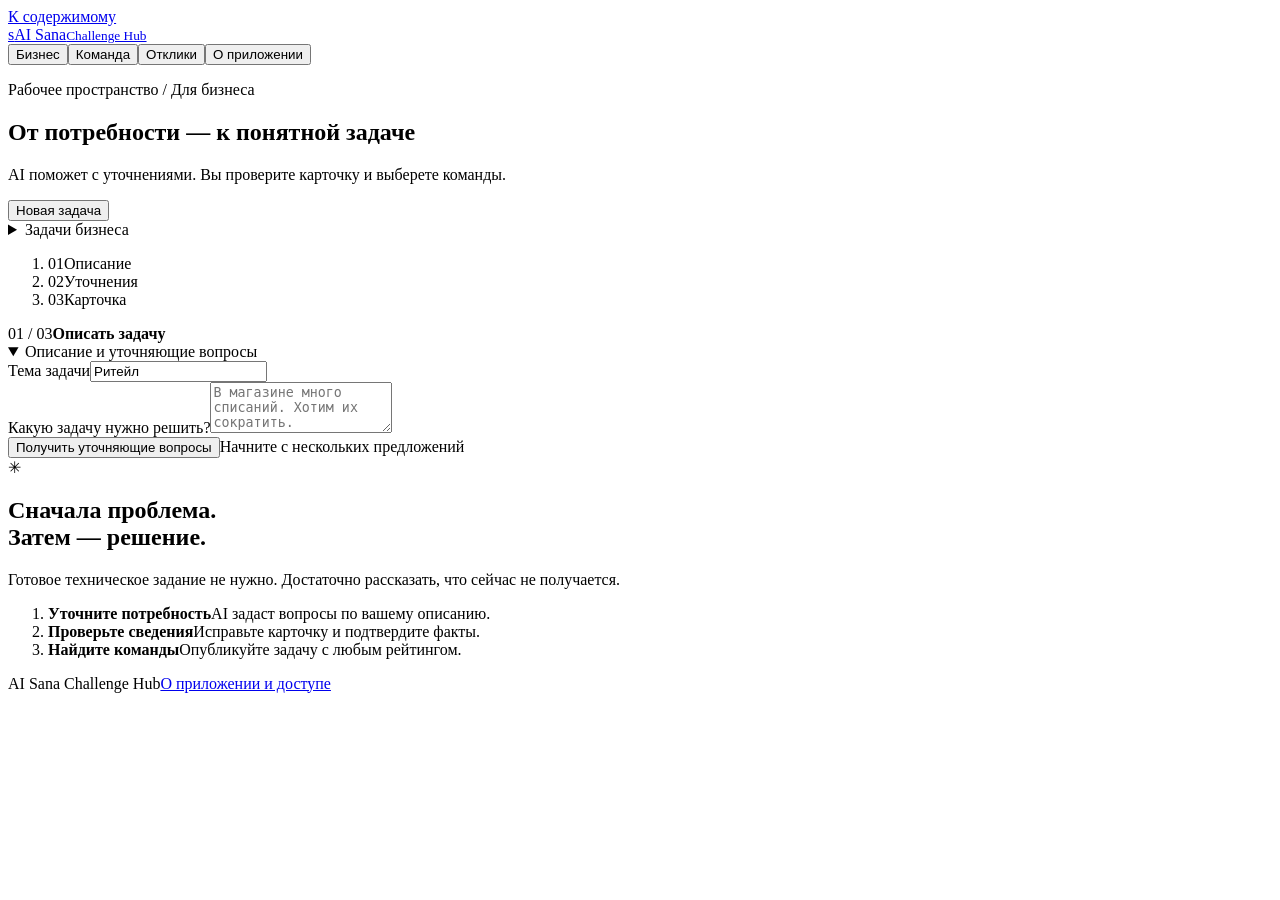
==== web/index.html @ e0fbf1f9 "Restore project directory layout and missing modules" ====
<!doctype html>
<html lang="ru">
<head>
  <meta charset="utf-8"><meta name="viewport" content="width=device-width, initial-scale=1">
  <title>AI Sana Challenge Hub</title>
  <link rel="stylesheet" href="/static/style.css">
  <script defer src="/static/app.js"></script>
</head>
<body>
  <a class="skip-link" href="#main">К содержимому</a>
  <header><div class="shell top"><a class="brand" href="#main"><span class="brand-symbol" aria-hidden="true">s</span><span class="brand-name">AI Sana<small>Challenge Hub</small></span></a><nav aria-label="Разделы"><button type="button" data-view="create" data-role="business" class="selected">Бизнес</button><button type="button" data-view="catalog" data-role="team">Команда</button><button type="button" data-view="business">Отклики</button><button type="button" data-view="about">О приложении</button></nav></div></header>
  <main id="main" class="shell" tabindex="-1">
    <p id="notice" role="status" aria-live="polite"></p>
    <section id="create" class="view">
      <div class="intro"><div><span class="eyebrow">Рабочее пространство / Для бизнеса</span><h1>От потребности — к понятной задаче</h1><p>AI поможет с уточнениями. Вы проверите карточку и выберете команды.</p></div><button type="button" id="new-task" class="secondary">Новая задача</button></div>
      <details id="saved-tasks" class="saved-tasks"><summary>Задачи бизнеса <span id="saved-count" class="count"></span></summary><div class="saved-content"><div class="line"><p class="hint">Сохранённые черновики и опубликованные задачи в общем доступе.</p><button type="button" id="refresh-business-tasks" class="secondary">Обновить список</button></div><div id="business-task-list" class="saved-task-list" aria-live="polite"></div></div></details>
      <div class="workspace-heading">
        <ol class="step-track" aria-label="Этапы подготовки задачи"><li aria-current="step"><span>01</span>Описание</li><li><span>02</span>Уточнения</li><li><span>03</span>Карточка</li></ol>
        <div class="stage" aria-live="polite"><span id="stage-number">01 / 03</span><b id="stage-text">Описать задачу</b></div>
      </div>
      <div class="source-layout">
        <details id="source" class="panel source" open><summary>Описание и уточняющие вопросы</summary><div class="source-content">
          <div id="topic-home"><div id="topic-control"><label for="topic">Тема задачи</label><input id="topic" maxlength="80" value="Ритейл"></div></div>
          <label for="draft">Какую задачу нужно решить?</label><textarea id="draft" rows="3" maxlength="6000" placeholder="В магазине много списаний. Хотим их сократить."></textarea><div class="source-action"><button type="button" id="ask" class="primary">Получить уточняющие вопросы</button><span class="hint">Начните с нескольких предложений</span></div><div id="questions" hidden><h2 tabindex="-1">Уточняющие вопросы</h2><p class="hint">Ответьте на то, что уже знаете. Неизвестные сведения можно дополнить позже.</p><div id="question-list"></div><button type="button" id="generate" class="primary">Составить карточку</button></div></div></details>
        <aside class="source-guide" aria-label="Как подготовить задачу"><span class="guide-symbol" aria-hidden="true">✳</span><h2>Сначала проблема.<br> Затем — решение.</h2><p>Готовое техническое задание не нужно. Достаточно рассказать, что сейчас не получается.</p><ol><li><strong>Уточните потребность</strong><span>AI задаст вопросы по вашему описанию.</span></li><li><strong>Проверьте сведения</strong><span>Исправьте карточку и подтвердите факты.</span></li><li><strong>Найдите команды</strong><span>Опубликуйте задачу с любым рейтингом.</span></li></ol></aside>
      </div>
      <section id="editor" class="editor" hidden aria-labelledby="editor-title"><div class="editor-heading"><div><span id="editor-kind" class="eyebrow">Новая карточка от AI</span><h2 id="editor-title" tabindex="-1">Проверьте карточку</h2><p>Отредактируйте текст и подтвердите известные вам сведения.</p></div><span id="task-state" class="tag">Статус: не сохранено</span></div>
        <div class="editor-layout"><div class="panel editor-fields"><div id="editor-topic"></div><div id="card-fields"></div></div>
          <aside class="panel side" aria-label="Рейтинг и действия"><h2>Готовность</h2><strong class="score"><span id="score">—</span><small> / 100</small></strong><div class="meter" role="progressbar" aria-label="Рейтинг готовности" aria-valuemin="0" aria-valuemax="100"><i id="score-fill"></i></div><p id="level">Готовность появится после сохранения</p><p id="score-note" class="score-note" hidden></p><p id="unsaved" class="unsaved" role="status" hidden></p><div class="actions editor-actions"><button type="button" id="save" class="primary">Сохранить и пересчитать рейтинг</button><button type="button" id="publish" class="secondary">Опубликовать в каталоге</button></div><p id="publication-hint" class="hint">Публикация доступна при любом рейтинге.</p><button type="button" id="next-edit" class="next-edit" hidden></button><details class="score-details"><summary>9 частей рейтинга</summary><ul id="breakdown" class="score-breakdown"></ul></details><details class="score-details" open><summary>Что повысит рейтинг</summary><ul id="missing"></ul></details></aside>
        </div>
      </section>
    </section>
    <section id="catalog" class="view" hidden><div class="intro catalog-intro"><div><span class="eyebrow">Открытый каталог / Для команд</span><h1>Найдите задачу,<br> которой нужны вы</h1><p>Изучите потребность бизнеса и предложите свой подход.<br> Низкий рейтинг тоже открыт для вашего решения.</p></div><div class="catalog-total"><strong id="catalog-count">—</strong><span>найдено в каталоге</span></div></div><div class="panel filters"><label>Тема <select id="topic-filter"><option value="">Все темы</option></select></label><label>Готовность <select id="level-filter"><option value="">Любая</option><option value="draft">Начальная 0–39</option><option value="working">Рабочая 40–69</option><option value="ready">Готовая 70–89</option><option value="priority">Приоритетная 90–100</option></select></label><button type="button" id="refresh" class="secondary">Обновить</button></div><div class="catalog-caption"><h2>Задачи бизнеса</h2><span>По рейтингу готовности</span></div><div id="task-list" class="cards"></div><section id="task-detail" class="panel" hidden tabindex="-1"></section></section>
    <section id="business" class="view" hidden><div class="intro"><div><span class="eyebrow">Решение за бизнесом</span><h1>Предложения команд</h1><p>Выбор независим: можно выбрать несколько команд. Баллы начисляются только после подтверждения этапа.</p></div></div><div class="proposal-selector"><label>Задача <select id="business-task"></select></label></div><div id="proposal-list"></div></section>
    <section id="about" class="view" hidden><div class="intro"><div><span class="eyebrow">О приложении</span><h1>AI Sana Challenge Hub</h1><p>Сервис помогает бизнесу уточнять задачи, а студенческим командам — предлагать решения.</p></div></div><div class="panel about-copy"><h2>Общий доступ</h2><p>Приложение работает в демонстрационном режиме без авторизации. Разделы «Бизнес» и «Команда» переключают сценарий работы; все сохранённые задачи и отклики доступны участникам общего списка.</p><h2>Примеры и AI</h2><p>Начальные задачи, команды и предложения — синтетические примеры для показа. AI создаёт редактируемый черновик: бизнес проверяет сведения и подтверждает их вручную. Рейтинг отражает заполненность карточки и не доказывает достоверность данных.</p></div></section>
  </main>
  <footer class="shell"><span>AI Sana Challenge Hub</span><a href="#about" id="about-link">О приложении и доступе</a></footer>
</body>
</html>
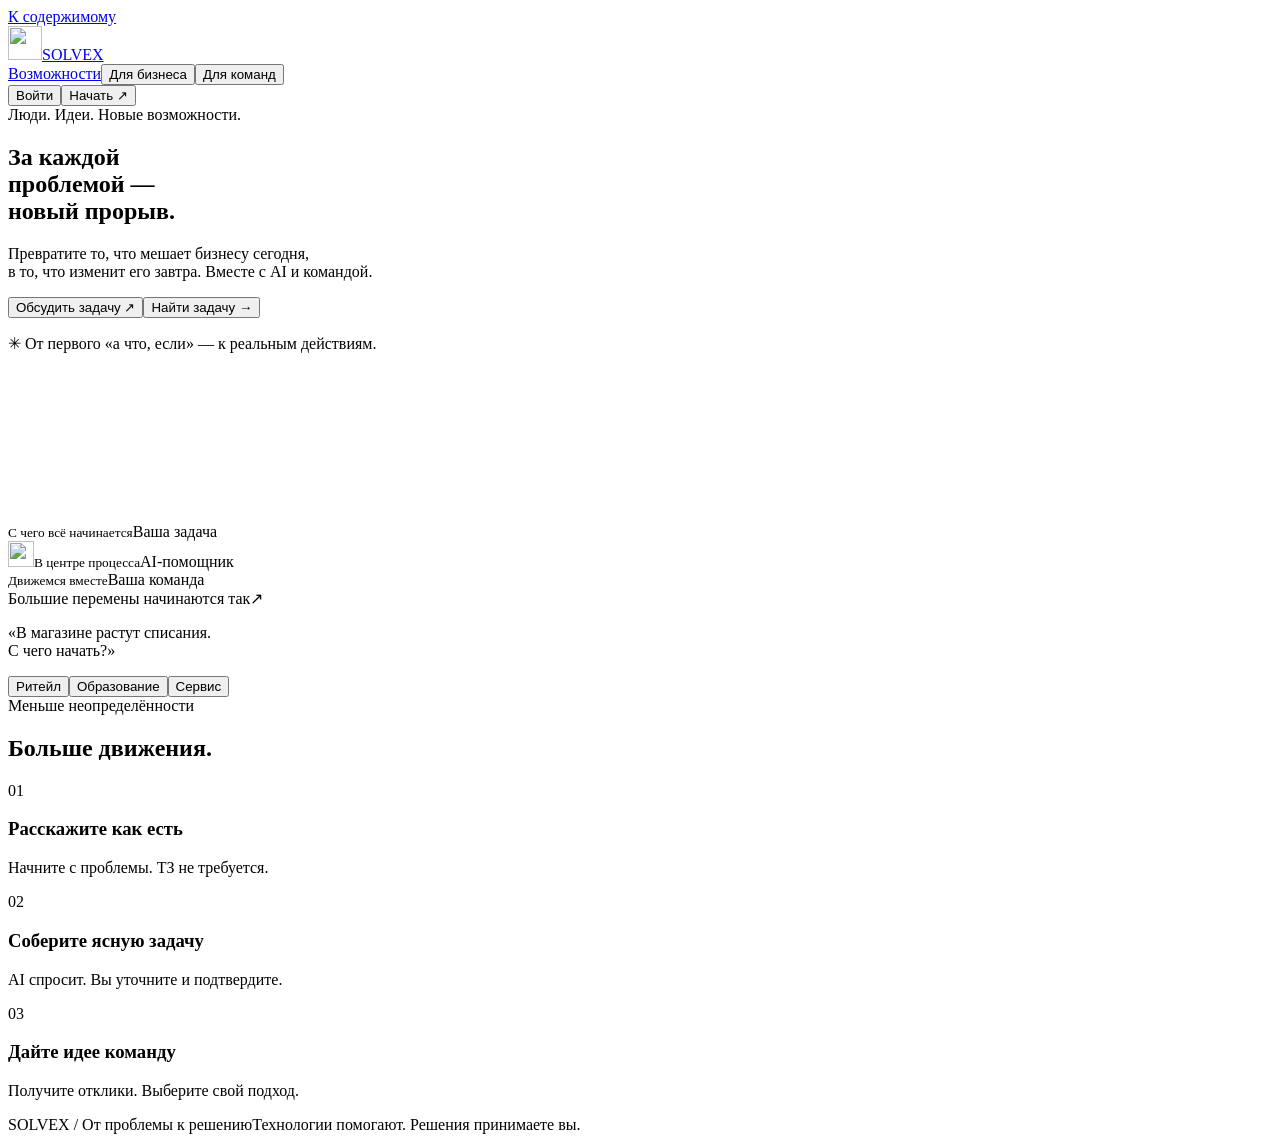
==== commit 992dea27: "Build SOLVEX landing and authenticated workspace flow" ====
--- a/web/index.html
+++ b/web/index.html
@@ -2,38 +2,45 @@
 <html lang="ru">
 <head>
   <meta charset="utf-8"><meta name="viewport" content="width=device-width, initial-scale=1">
-  <title>AI Sana Challenge Hub</title>
-  <link rel="stylesheet" href="/static/style.css">
-  <script defer src="/static/app.js"></script>
+  <meta name="theme-color" content="#070a12">
+  <meta name="description" content="SOLVEX помогает превратить бизнес-проблему в понятную задачу и найти команду для её решения.">
+  <title>SOLVEX — от проблемы к решению</title>
+  <link rel="icon" href="/static/assets/mark.svg" type="image/svg+xml">
+  <link rel="stylesheet" href="/static/product.css">
+  <script defer src="/static/auth.js"></script>
+  <script defer src="/static/landing.js"></script>
 </head>
-<body>
+<body class="landing">
   <a class="skip-link" href="#main">К содержимому</a>
-  <header><div class="shell top"><a class="brand" href="#main"><span class="brand-symbol" aria-hidden="true">s</span><span class="brand-name">AI Sana<small>Challenge Hub</small></span></a><nav aria-label="Разделы"><button type="button" data-view="create" data-role="business" class="selected">Бизнес</button><button type="button" data-view="catalog" data-role="team">Команда</button><button type="button" data-view="business">Отклики</button><button type="button" data-view="about">О приложении</button></nav></div></header>
-  <main id="main" class="shell" tabindex="-1">
-    <p id="notice" role="status" aria-live="polite"></p>
-    <section id="create" class="view">
-      <div class="intro"><div><span class="eyebrow">Рабочее пространство / Для бизнеса</span><h1>От потребности — к понятной задаче</h1><p>AI поможет с уточнениями. Вы проверите карточку и выберете команды.</p></div><button type="button" id="new-task" class="secondary">Новая задача</button></div>
-      <details id="saved-tasks" class="saved-tasks"><summary>Задачи бизнеса <span id="saved-count" class="count"></span></summary><div class="saved-content"><div class="line"><p class="hint">Сохранённые черновики и опубликованные задачи в общем доступе.</p><button type="button" id="refresh-business-tasks" class="secondary">Обновить список</button></div><div id="business-task-list" class="saved-task-list" aria-live="polite"></div></div></details>
-      <div class="workspace-heading">
-        <ol class="step-track" aria-label="Этапы подготовки задачи"><li aria-current="step"><span>01</span>Описание</li><li><span>02</span>Уточнения</li><li><span>03</span>Карточка</li></ol>
-        <div class="stage" aria-live="polite"><span id="stage-number">01 / 03</span><b id="stage-text">Описать задачу</b></div>
+  <header class="landing-header wrap">
+    <a class="solvex-brand" href="/" aria-label="SOLVEX — главная"><img src="/static/assets/mark.svg" width="34" height="34" alt=""><span>SOLVEX</span></a>
+    <nav class="landing-nav" aria-label="Главная навигация"><a href="#possibilities">Возможности</a><button type="button" data-auth="register" data-role="BUSINESS">Для бизнеса</button><button type="button" data-auth="register" data-role="TEAM">Для команд</button></nav>
+    <div class="header-actions"><button class="text-button" type="button" data-auth="login">Войти</button><button class="button primary small" type="button" data-auth="register">Начать <span aria-hidden="true">↗</span></button><a class="button primary" id="return-to-app" href="/app" hidden>В кабинет <span aria-hidden="true">↗</span></a></div>
+  </header>
+  <main id="main" tabindex="-1" class="wrap">
+    <section class="hero" aria-labelledby="hero-title">
+      <div class="hero-copy">
+        <div class="hero-kicker"><span class="live-dot" aria-hidden="true"></span>Люди. Идеи. Новые возможности.</div>
+        <h1 id="hero-title">За каждой<br>проблемой —<br><span>новый прорыв.</span></h1>
+        <p class="hero-subtitle">Превратите то, что мешает бизнесу сегодня,<br class="desktop-break"> в то, что изменит его завтра. Вместе с AI и командой.</p>
+        <div class="hero-actions"><button type="button" class="button primary" data-auth="register" data-role="BUSINESS">Обсудить задачу <span aria-hidden="true">↗</span></button><button type="button" class="button secondary" data-auth="register" data-role="TEAM">Найти задачу <span aria-hidden="true">→</span></button></div>
+        <p class="hero-footnote"><span aria-hidden="true">✳</span> От первого «а что, если» — к реальным действиям.</p>
       </div>
-      <div class="source-layout">
-        <details id="source" class="panel source" open><summary>Описание и уточняющие вопросы</summary><div class="source-content">
-          <div id="topic-home"><div id="topic-control"><label for="topic">Тема задачи</label><input id="topic" maxlength="80" value="Ритейл"></div></div>
-          <label for="draft">Какую задачу нужно решить?</label><textarea id="draft" rows="3" maxlength="6000" placeholder="В магазине много списаний. Хотим их сократить."></textarea><div class="source-action"><button type="button" id="ask" class="primary">Получить уточняющие вопросы</button><span class="hint">Начните с нескольких предложений</span></div><div id="questions" hidden><h2 tabindex="-1">Уточняющие вопросы</h2><p class="hint">Ответьте на то, что уже знаете. Неизвестные сведения можно дополнить позже.</p><div id="question-list"></div><button type="button" id="generate" class="primary">Составить карточку</button></div></div></details>
-        <aside class="source-guide" aria-label="Как подготовить задачу"><span class="guide-symbol" aria-hidden="true">✳</span><h2>Сначала проблема.<br> Затем — решение.</h2><p>Готовое техническое задание не нужно. Достаточно рассказать, что сейчас не получается.</p><ol><li><strong>Уточните потребность</strong><span>AI задаст вопросы по вашему описанию.</span></li><li><strong>Проверьте сведения</strong><span>Исправьте карточку и подтвердите факты.</span></li><li><strong>Найдите команды</strong><span>Опубликуйте задачу с любым рейтингом.</span></li></ol></aside>
+      <div class="hero-visual" aria-label="Задача, AI и команда соединяются в решение">
+        <div class="orb-halo" aria-hidden="true"></div><canvas id="connection-orb" aria-hidden="true"></canvas>
+        <div class="orbit-label label-problem"><span class="node-dot violet"></span><span><small>С чего всё начинается</small>Ваша задача</span></div>
+        <div class="orbit-label label-agent"><img src="/static/assets/mark.svg" width="26" height="26" alt=""><span><small>В центре процесса</small>AI-помощник</span></div>
+        <div class="orbit-label label-team"><span class="node-dot cyan"></span><span><small>Движемся вместе</small>Ваша команда</span></div>
+        <div class="scenario-card"><div class="scenario-top"><span>Большие перемены начинаются так</span><span aria-hidden="true">↗</span></div><p id="scenario-text">«В магазине растут списания.<br>С чего начать?»</p><div class="scenario-tabs" aria-label="Примеры задач"><button type="button" aria-pressed="true" data-scenario="retail">Ритейл</button><button type="button" aria-pressed="false" data-scenario="education">Образование</button><button type="button" aria-pressed="false" data-scenario="service">Сервис</button></div></div>
       </div>
-      <section id="editor" class="editor" hidden aria-labelledby="editor-title"><div class="editor-heading"><div><span id="editor-kind" class="eyebrow">Новая карточка от AI</span><h2 id="editor-title" tabindex="-1">Проверьте карточку</h2><p>Отредактируйте текст и подтвердите известные вам сведения.</p></div><span id="task-state" class="tag">Статус: не сохранено</span></div>
-        <div class="editor-layout"><div class="panel editor-fields"><div id="editor-topic"></div><div id="card-fields"></div></div>
-          <aside class="panel side" aria-label="Рейтинг и действия"><h2>Готовность</h2><strong class="score"><span id="score">—</span><small> / 100</small></strong><div class="meter" role="progressbar" aria-label="Рейтинг готовности" aria-valuemin="0" aria-valuemax="100"><i id="score-fill"></i></div><p id="level">Готовность появится после сохранения</p><p id="score-note" class="score-note" hidden></p><p id="unsaved" class="unsaved" role="status" hidden></p><div class="actions editor-actions"><button type="button" id="save" class="primary">Сохранить и пересчитать рейтинг</button><button type="button" id="publish" class="secondary">Опубликовать в каталоге</button></div><p id="publication-hint" class="hint">Публикация доступна при любом рейтинге.</p><button type="button" id="next-edit" class="next-edit" hidden></button><details class="score-details"><summary>9 частей рейтинга</summary><ul id="breakdown" class="score-breakdown"></ul></details><details class="score-details" open><summary>Что повысит рейтинг</summary><ul id="missing"></ul></details></aside>
-        </div>
-      </section>
     </section>
-    <section id="catalog" class="view" hidden><div class="intro catalog-intro"><div><span class="eyebrow">Открытый каталог / Для команд</span><h1>Найдите задачу,<br> которой нужны вы</h1><p>Изучите потребность бизнеса и предложите свой подход.<br> Низкий рейтинг тоже открыт для вашего решения.</p></div><div class="catalog-total"><strong id="catalog-count">—</strong><span>найдено в каталоге</span></div></div><div class="panel filters"><label>Тема <select id="topic-filter"><option value="">Все темы</option></select></label><label>Готовность <select id="level-filter"><option value="">Любая</option><option value="draft">Начальная 0–39</option><option value="working">Рабочая 40–69</option><option value="ready">Готовая 70–89</option><option value="priority">Приоритетная 90–100</option></select></label><button type="button" id="refresh" class="secondary">Обновить</button></div><div class="catalog-caption"><h2>Задачи бизнеса</h2><span>По рейтингу готовности</span></div><div id="task-list" class="cards"></div><section id="task-detail" class="panel" hidden tabindex="-1"></section></section>
-    <section id="business" class="view" hidden><div class="intro"><div><span class="eyebrow">Решение за бизнесом</span><h1>Предложения команд</h1><p>Выбор независим: можно выбрать несколько команд. Баллы начисляются только после подтверждения этапа.</p></div></div><div class="proposal-selector"><label>Задача <select id="business-task"></select></label></div><div id="proposal-list"></div></section>
-    <section id="about" class="view" hidden><div class="intro"><div><span class="eyebrow">О приложении</span><h1>AI Sana Challenge Hub</h1><p>Сервис помогает бизнесу уточнять задачи, а студенческим командам — предлагать решения.</p></div></div><div class="panel about-copy"><h2>Общий доступ</h2><p>Приложение работает в демонстрационном режиме без авторизации. Разделы «Бизнес» и «Команда» переключают сценарий работы; все сохранённые задачи и отклики доступны участникам общего списка.</p><h2>Примеры и AI</h2><p>Начальные задачи, команды и предложения — синтетические примеры для показа. AI создаёт редактируемый черновик: бизнес проверяет сведения и подтверждает их вручную. Рейтинг отражает заполненность карточки и не доказывает достоверность данных.</p></div></section>
+    <section class="possibilities" id="possibilities" aria-labelledby="possibilities-title">
+      <div class="process-intro"><span class="eyebrow">Меньше неопределённости</span><h2 id="possibilities-title">Больше движения.</h2></div>
+      <div class="process-step"><span class="step-number">01</span><div><h3>Расскажите как есть</h3><p>Начните с проблемы. ТЗ не требуется.</p></div></div>
+      <div class="process-step"><span class="step-number">02</span><div><h3>Соберите ясную задачу</h3><p>AI спросит. Вы уточните и подтвердите.</p></div></div>
+      <div class="process-step"><span class="step-number">03</span><div><h3>Дайте идее команду</h3><p>Получите отклики. Выберите свой подход.</p></div></div>
+    </section>
   </main>
-  <footer class="shell"><span>AI Sana Challenge Hub</span><a href="#about" id="about-link">О приложении и доступе</a></footer>
+  <footer class="landing-footer wrap"><span>SOLVEX <span class="footer-divider">/</span> От проблемы к решению</span><span>Технологии помогают. Решения принимаете вы.</span></footer>
 </body>
 </html>
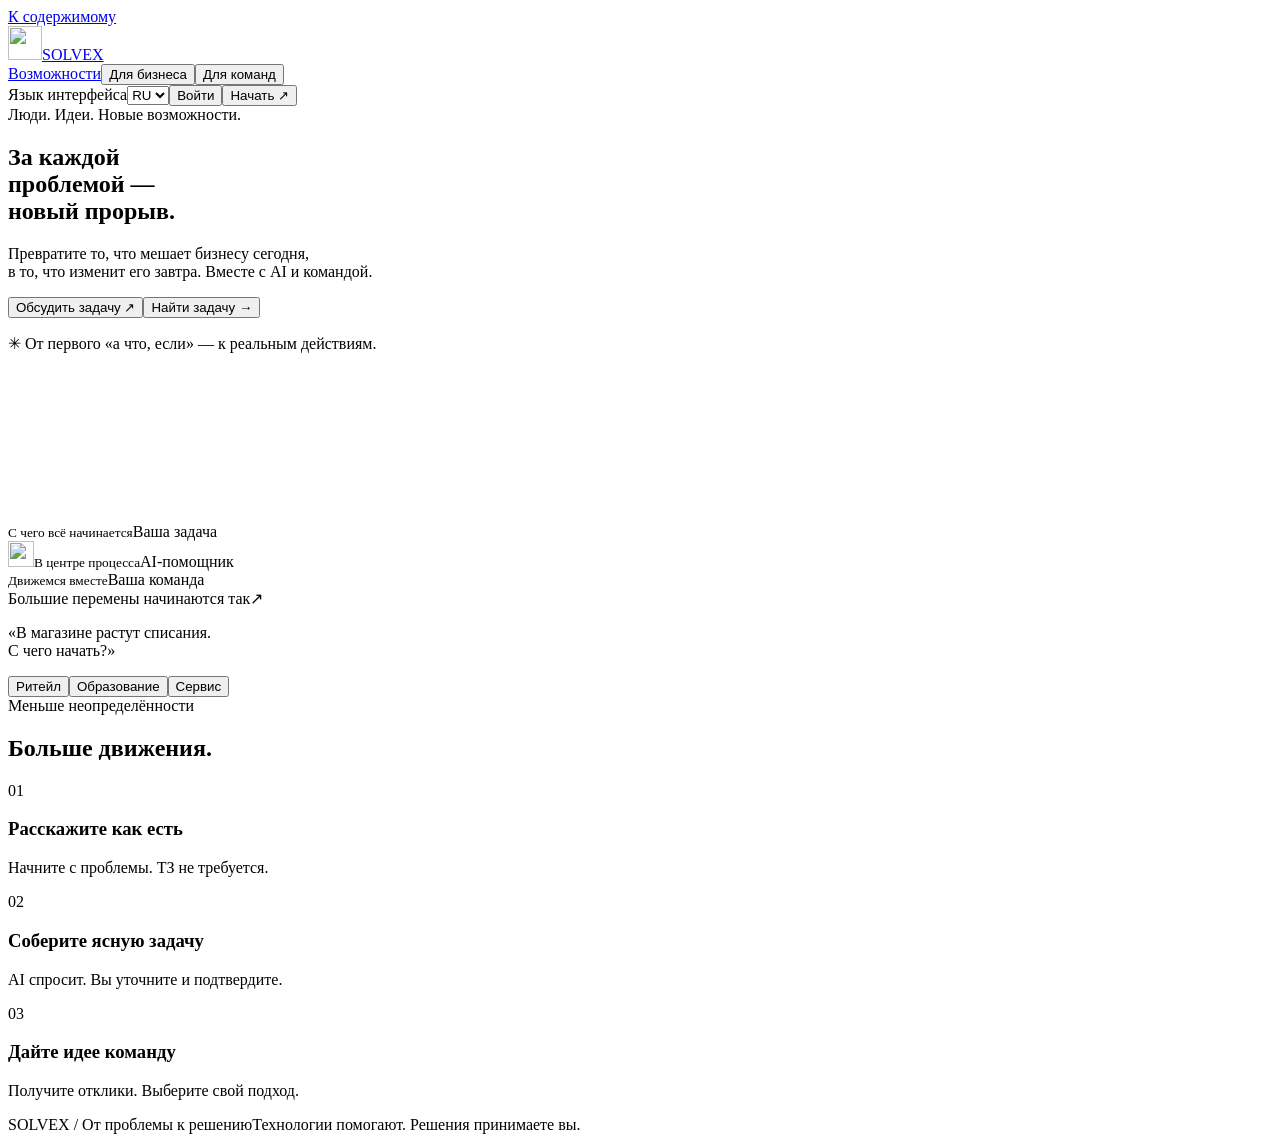
==== commit 39b6dd87: "Add bilingual company profiles, photos and grounded proposal reviews" ====
--- a/web/index.html
+++ b/web/index.html
@@ -7,6 +7,8 @@
   <title>SOLVEX — от проблемы к решению</title>
   <link rel="icon" href="/static/assets/mark.svg" type="image/svg+xml">
   <link rel="stylesheet" href="/static/product.css">
+  <script defer src="/static/translations.js"></script>
+  <script defer src="/static/i18n.js"></script>
   <script defer src="/static/auth.js"></script>
   <script defer src="/static/landing.js"></script>
 </head>
@@ -15,7 +17,7 @@
   <header class="landing-header wrap">
     <a class="solvex-brand" href="/" aria-label="SOLVEX — главная"><img src="/static/assets/mark.svg" width="34" height="34" alt=""><span>SOLVEX</span></a>
     <nav class="landing-nav" aria-label="Главная навигация"><a href="#possibilities">Возможности</a><button type="button" data-auth="register" data-role="BUSINESS">Для бизнеса</button><button type="button" data-auth="register" data-role="TEAM">Для команд</button></nav>
-    <div class="header-actions"><button class="text-button" type="button" data-auth="login">Войти</button><button class="button primary small" type="button" data-auth="register">Начать <span aria-hidden="true">↗</span></button><a class="button primary" id="return-to-app" href="/app" hidden>В кабинет <span aria-hidden="true">↗</span></a></div>
+    <div class="header-actions"><label class="language-switch"><span class="sr-only">Язык интерфейса</span><select data-language aria-label="Язык интерфейса"><option value="ru">RU</option><option value="en">EN</option></select></label><button class="text-button" type="button" data-auth="login">Войти</button><button class="button primary small" type="button" data-auth="register">Начать <span aria-hidden="true">↗</span></button><a class="button primary" id="return-to-app" href="/app" hidden>В кабинет <span aria-hidden="true">↗</span></a></div>
   </header>
   <main id="main" tabindex="-1" class="wrap">
     <section class="hero" aria-labelledby="hero-title">
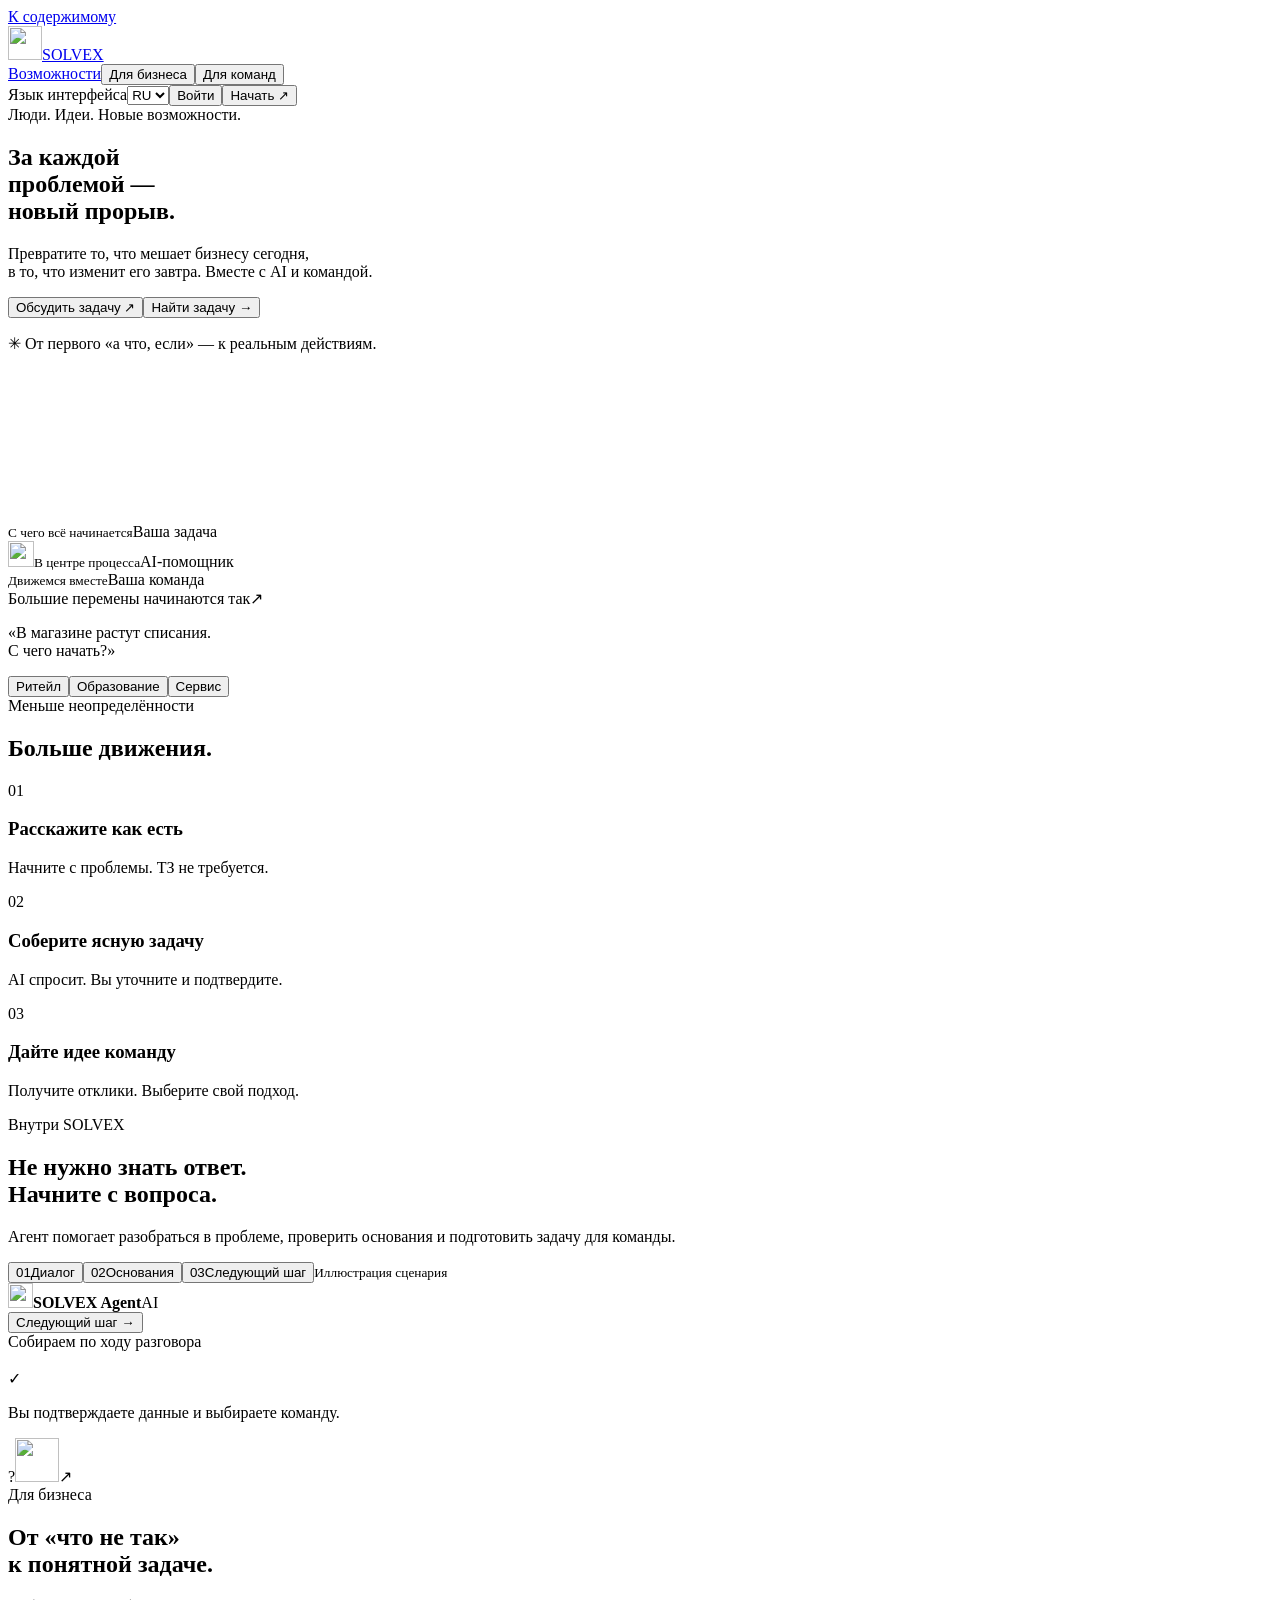
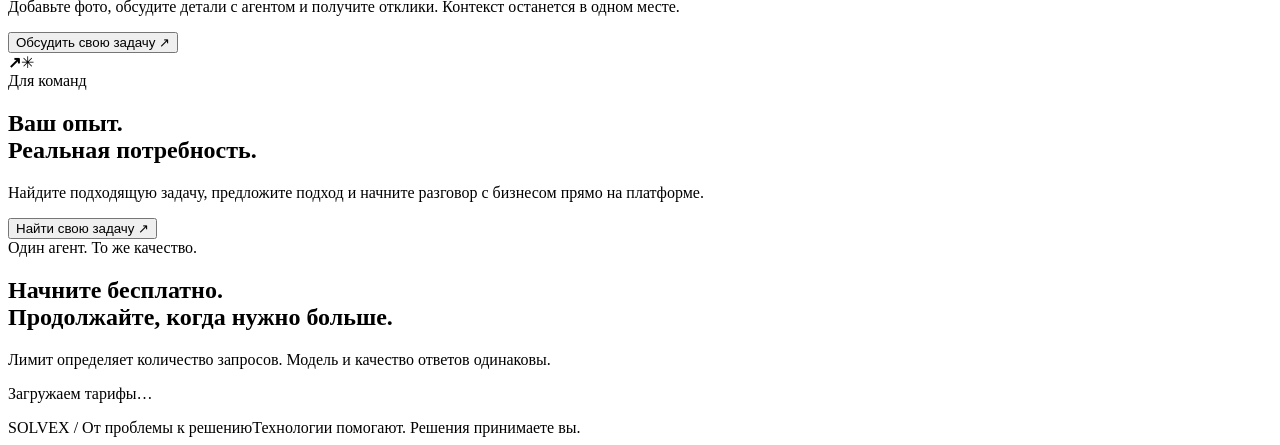
==== commit a2144f1e: "Add daily AI allowances, plan UI and grounded research comparisons" ====
--- a/web/index.html
+++ b/web/index.html
@@ -7,7 +7,11 @@
   <title>SOLVEX — от проблемы к решению</title>
   <link rel="icon" href="/static/assets/mark.svg" type="image/svg+xml">
   <link rel="stylesheet" href="/static/product.css">
+  <link rel="stylesheet" href="/static/landing-product.css">
+  <link rel="stylesheet" href="/static/billing.css">
   <script defer src="/static/translations.js"></script>
+  <script defer src="/static/plans.js"></script>
+  <script defer src="/static/landing-product.js"></script>
   <script defer src="/static/i18n.js"></script>
   <script defer src="/static/auth.js"></script>
   <script defer src="/static/landing.js"></script>
@@ -42,6 +46,19 @@
       <div class="process-step"><span class="step-number">02</span><div><h3>Соберите ясную задачу</h3><p>AI спросит. Вы уточните и подтвердите.</p></div></div>
       <div class="process-step"><span class="step-number">03</span><div><h3>Дайте идее команду</h3><p>Получите отклики. Выберите свой подход.</p></div></div>
     </section>
+    <section class="agent-story" aria-labelledby="agent-story-title">
+      <div class="story-heading"><div><span class="eyebrow">Внутри SOLVEX</span><h2 id="agent-story-title">Не нужно знать ответ.<br><span>Начните с вопроса.</span></h2></div><p>Агент помогает разобраться в проблеме, проверить основания и подготовить задачу для команды.</p></div>
+      <div class="story-workspace">
+        <div class="story-rail" role="group" aria-label="Этапы примера"><button type="button" data-story="0" aria-pressed="true"><span>01</span>Диалог</button><button type="button" data-story="1" aria-pressed="false"><span>02</span>Основания</button><button type="button" data-story="2" aria-pressed="false"><span>03</span>Следующий шаг</button><small>Иллюстрация сценария</small></div>
+        <div class="story-conversation"><div class="story-agent"><img src="/static/assets/mark.svg" width="25" height="25" alt=""><strong>SOLVEX Agent</strong><span>AI</span></div><div id="story-dialogue" aria-live="polite"></div><button class="story-next" type="button" id="story-next">Следующий шаг →</button></div>
+        <aside class="story-result"><span class="eyebrow">Собираем по ходу разговора</span><h3 id="story-result-title"></h3><div id="story-result-body"></div><div class="story-ownership"><span aria-hidden="true">✓</span><p>Вы подтверждаете данные и выбираете команду.</p></div></aside>
+      </div>
+    </section>
+    <section class="landing-outcomes" aria-label="Возможности для бизнеса и команд">
+      <article class="outcome-business"><div class="outcome-art" aria-hidden="true"><span class="art-path"></span><span class="art-node">?</span><img src="/static/assets/mark.svg" width="44" height="44" alt=""><span class="art-node">↗</span></div><span class="eyebrow">Для бизнеса</span><h2>От «что не так»<br>к понятной задаче.</h2><p>Добавьте фото, обсудите детали с агентом и получите отклики. Контекст останется в одном месте.</p><button type="button" class="button secondary" data-auth="register" data-role="BUSINESS">Обсудить свою задачу ↗</button></article>
+      <article class="outcome-team"><div class="outcome-art team-art" aria-hidden="true"><span class="art-stack stack-back"></span><span class="art-stack stack-front"><i></i><i></i><b>↗</b></span><span class="art-team">✳</span></div><span class="eyebrow">Для команд</span><h2>Ваш опыт.<br>Реальная потребность.</h2><p>Найдите подходящую задачу, предложите подход и начните разговор с бизнесом прямо на платформе.</p><button type="button" class="button secondary" data-auth="register" data-role="TEAM">Найти свою задачу ↗</button></article>
+    </section>
+    <section class="landing-pricing" id="pricing" aria-labelledby="pricing-title"><div><span class="eyebrow">Один агент. То же качество.</span><h2 id="pricing-title">Начните бесплатно.<br>Продолжайте, когда нужно больше.</h2><p>Лимит определяет количество запросов. Модель и качество ответов одинаковы.</p></div><div id="landing-plans" class="landing-plans"><p>Загружаем тарифы…</p></div></section>
   </main>
   <footer class="landing-footer wrap"><span>SOLVEX <span class="footer-divider">/</span> От проблемы к решению</span><span>Технологии помогают. Решения принимаете вы.</span></footer>
 </body>
